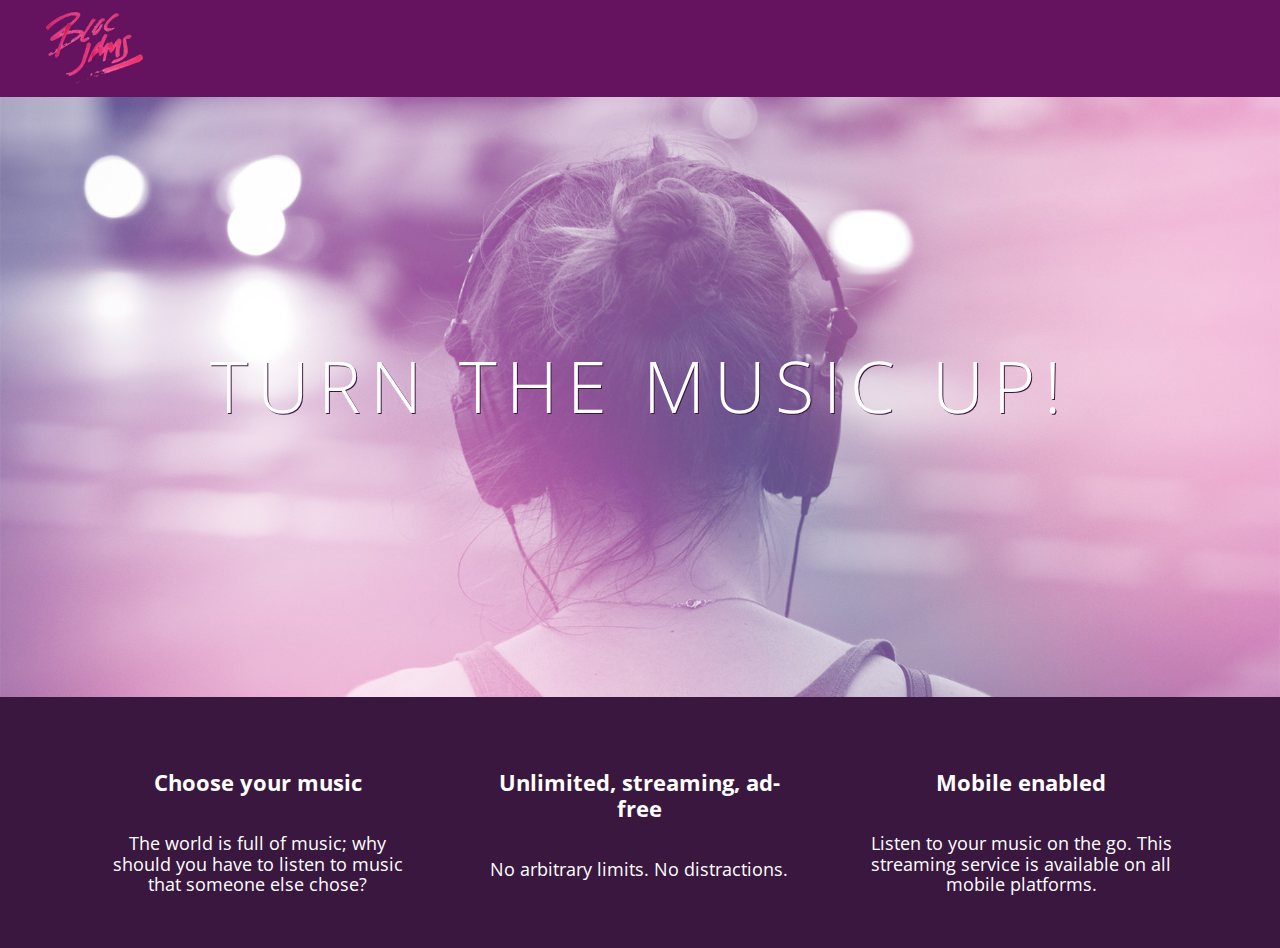
==== index.html @ 387cb3f5 "A8 first" ====
<!DOCTYPE html>
<html>
    <head>
        <title>Bloc Jams</title>
        <link rel="stylesheet" type="text/css" href="styles/main.css">
        <link rel="stylesheet" type="text/css" href="styles/landing.css">
        <link rel="stylesheet" type="text/css" href="styles/normalize.css">
        <link rel="stylesheet" type="text/css" href="http://fonts.googleapis.com/css?family=Open+Sans:400,800,600,700,300">
        <link rel="stylesheet" type="text/css" href="http://code.ionicframework.com/ionicons/2.0.1/css/ionicons.min.css">
        <meta name="viewport" content="width=device-width, initial-scale=1">
    </head>
        
    <body class="landing">
        <!--Navigation Bar-->
        <nav class="navbar">
            <img src="assets/images/bloc_jams_logo.png" alt="bloc jams logo" class="logo">
        </nav>
    
        <!--Hero-->
        <section class="hero-content">
            <h1 class="hero-title">Turn the music up!</h1>
        </section>
        
        <!--Selling Points-->
        <section class="selling-points container">
            <div class="point column third">
                <span class="ion-music-note"></span>
                <h5 class="point-title">Choose your music</h5>
                <p class="point-description">The world is full of music; why should you have to listen to music that someone else chose?</p>
            </div>
            <div class="point column third">
                 <span class="ion-radio-waves"></span>
                 <h5 class="point-title">Unlimited, streaming, ad-free</h5>
                 <p class="point-description">No arbitrary limits. No distractions.</p>
            </div>
            <div class="point column third">
                 <span class="ion-iphone"></span>
                 <h5 class="point-title">Mobile enabled</h5>
                 <p class="point-description">Listen to your music on the go. This streaming service is available on all mobile platforms.</p>
            </div>
        </section>
    
    
    
    </body>
</html>
---- styles/main.css ----
*, *:before, *:after {
    -moz-box-sizing: border-box;
    -webkit-box-sizing: border-box;
    box-sizing: border-box;
}

html {
    height: 100%;
    font-size: 100%;
}

body {
    font-family: 'Open Sans';
    color: white;
    min-height: 100%;
}

.navbar {
    padding: 0.5rem;
    background-color: rgb(101,18,95);
}

.navbar > .logo {
    position: relative;
    left: 2rem;
}

 .container {
     margin: 0 auto;
     max-width: 64rem;
 }

 @media (min-width: 640px) {
     html { font-size: 112%; }

     .column {
         float: left;
         padding-left: 1rem;
         padding-right: 1rem;
     }
 
     .column.full { width: 100%; }
     .column.two-thirds { width: 66.7%; }
     .column.half { width: 50%; }
     .column.third { width: 33.3%; }
     .column.fourth { width: 25%; }
     .column.flow-opposite { float: right; }  
 }
---- styles/landing.css ----
body.landing {
    background-color: rgb(58,23,63);
}

.hero-content {
    position: relative;
    min-height: 600px;
    background-image: url(../assets/images/bloc_jams_bg.jpg);
    background-repeat: no-repeat;
    background-position: center center;
    background-size: cover;
}

.hero-content .hero-title {
    position: absolute;
    top: 40%;
    -webkit-transform: translateY(-50%);
    -moz-transform: translateY(-50%);
    transform: translateY(-50%);
    width: 100%;
    text-align: center;
    font-size: 4rem;
    font-weight: 300;
    text-transform: uppercase;
    letter-spacing: 0.5rem;
    text-shadow: 1px 1px 0px rgb(58,23,63);
}

.selling-points {
    position: relative;
}

.point {
    position: relative;
    padding: 2rem;
    text-align: center;
}

.point  .point-title {
    font-size: 1.25rem;
}

.ion-music-note,
.ion-radio-waves,
.ion-iphone {
    color: rgb(233,50,117);
    font-size: 5rem;
}
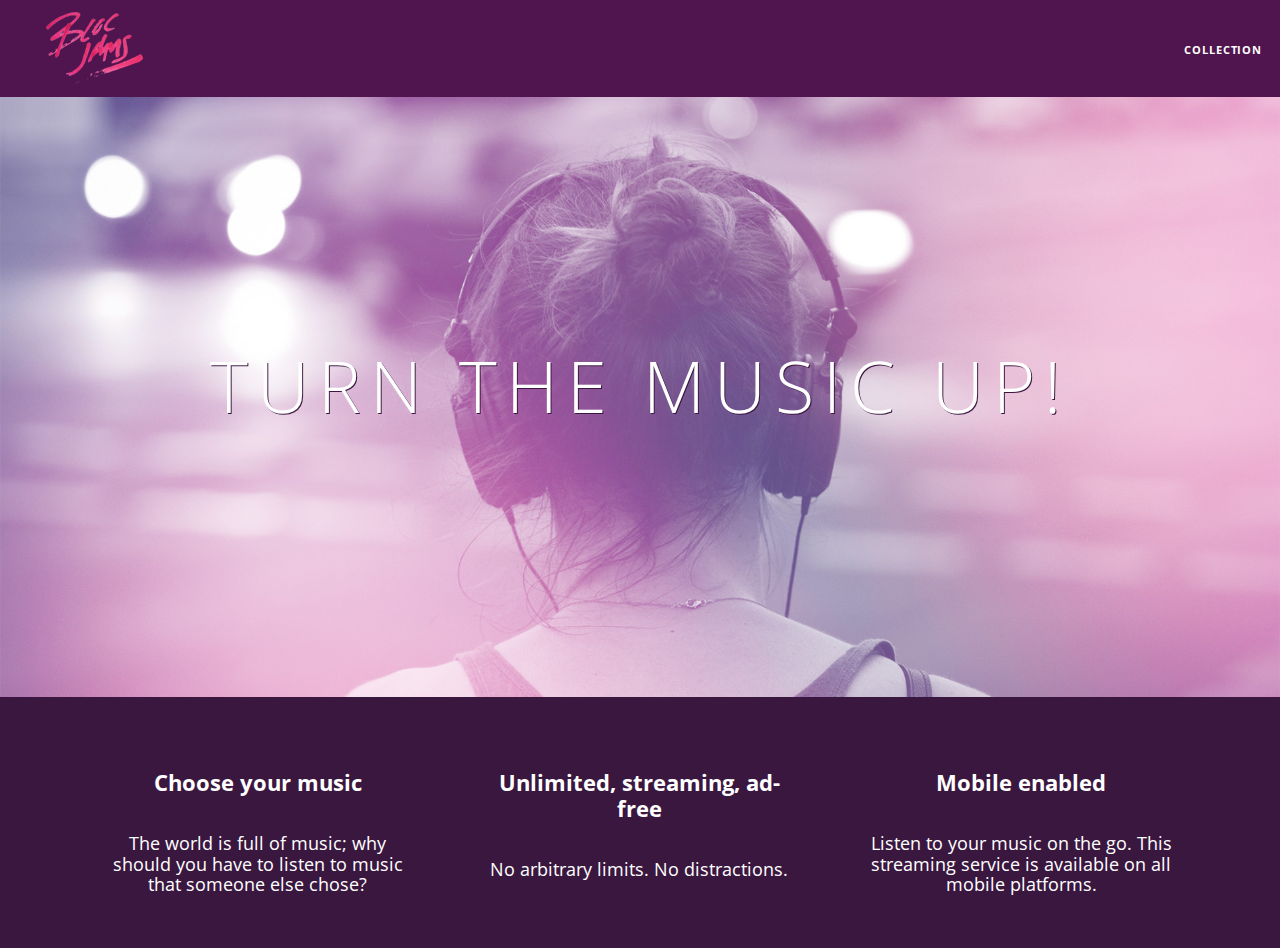
==== commit 95d27ce9: "a9 collection view" ====
--- a/index.html
+++ b/index.html
@@ -12,8 +12,13 @@
         
     <body class="landing">
         <!--Navigation Bar-->
-        <nav class="navbar">
-            <img src="assets/images/bloc_jams_logo.png" alt="bloc jams logo" class="logo">
+        <nav class="navbar">         
+            <a href="index.html" class="logo">
+                <img src="assets/images/bloc_jams_logo.png" alt="bloc jams logo">
+            </a>
+            <div class="links-container">
+                <a href="collection.html" class="navbar-link">collection</a>
+            </div>
         </nav>
     
         <!--Hero-->
@@ -23,17 +28,17 @@
         
         <!--Selling Points-->
         <section class="selling-points container">
-            <div class="point column third">
+            <div class="point column third clearfix">
                 <span class="ion-music-note"></span>
                 <h5 class="point-title">Choose your music</h5>
                 <p class="point-description">The world is full of music; why should you have to listen to music that someone else chose?</p>
             </div>
-            <div class="point column third">
+            <div class="point column third clearfix">
                  <span class="ion-radio-waves"></span>
                  <h5 class="point-title">Unlimited, streaming, ad-free</h5>
                  <p class="point-description">No arbitrary limits. No distractions.</p>
             </div>
-            <div class="point column third">
+            <div class="point column third clearfix">
                  <span class="ion-iphone"></span>
                  <h5 class="point-title">Mobile enabled</h5>
                  <p class="point-description">Listen to your music on the go. This streaming service is available on all mobile platforms.</p>
--- a/styles/main.css
+++ b/styles/main.css
@@ -16,13 +16,51 @@
 }
 
 .navbar {
+    position: relative;
     padding: 0.5rem;
-    background-color: rgb(101,18,95);
+    background-color: rgba(101,18,95,0.5);
+    z-index: 1;
 }
 
 .navbar > .logo {
     position: relative;
     left: 2rem;
+     cursor: pointer;  
+}
+
+ .navbar .links-container {
+     display: table;
+     position: absolute;
+     top: 0;
+     right: 0;
+     height: 100px;
+     color: white;
+     text-decoration: none;
+ }
+
+ .links-container .navbar-link {
+     display: table-cell;
+     position: relative;
+     height: 100%;
+     padding-left: 1rem;
+     padding-right: 1rem;
+     vertical-align: middle;
+     color: white;
+     font-size: 0.625rem;
+     letter-spacing: 0.05rem;
+     font-weight: 700;
+     text-transform: uppercase;
+     text-decoration: none;
+     cursor: pointer;
+ }
+ 
+ .links-container .navbar-link:hover {
+     color: rgb(233,50,117);
+ }
+
+.links-container .navbar-link:active{
+    background-color: white;
+    text-color:rgb(23,50,118);
 }
 
  .container {
@@ -45,4 +83,14 @@
      .column.third { width: 33.3%; }
      .column.fourth { width: 25%; }
      .column.flow-opposite { float: right; }  
- }+ }
+
+.clearfix::before,
+.clearfix::after {
+   content: " ";
+   display: table;
+}
+
+.clearfix::after {
+   clear: both;
+}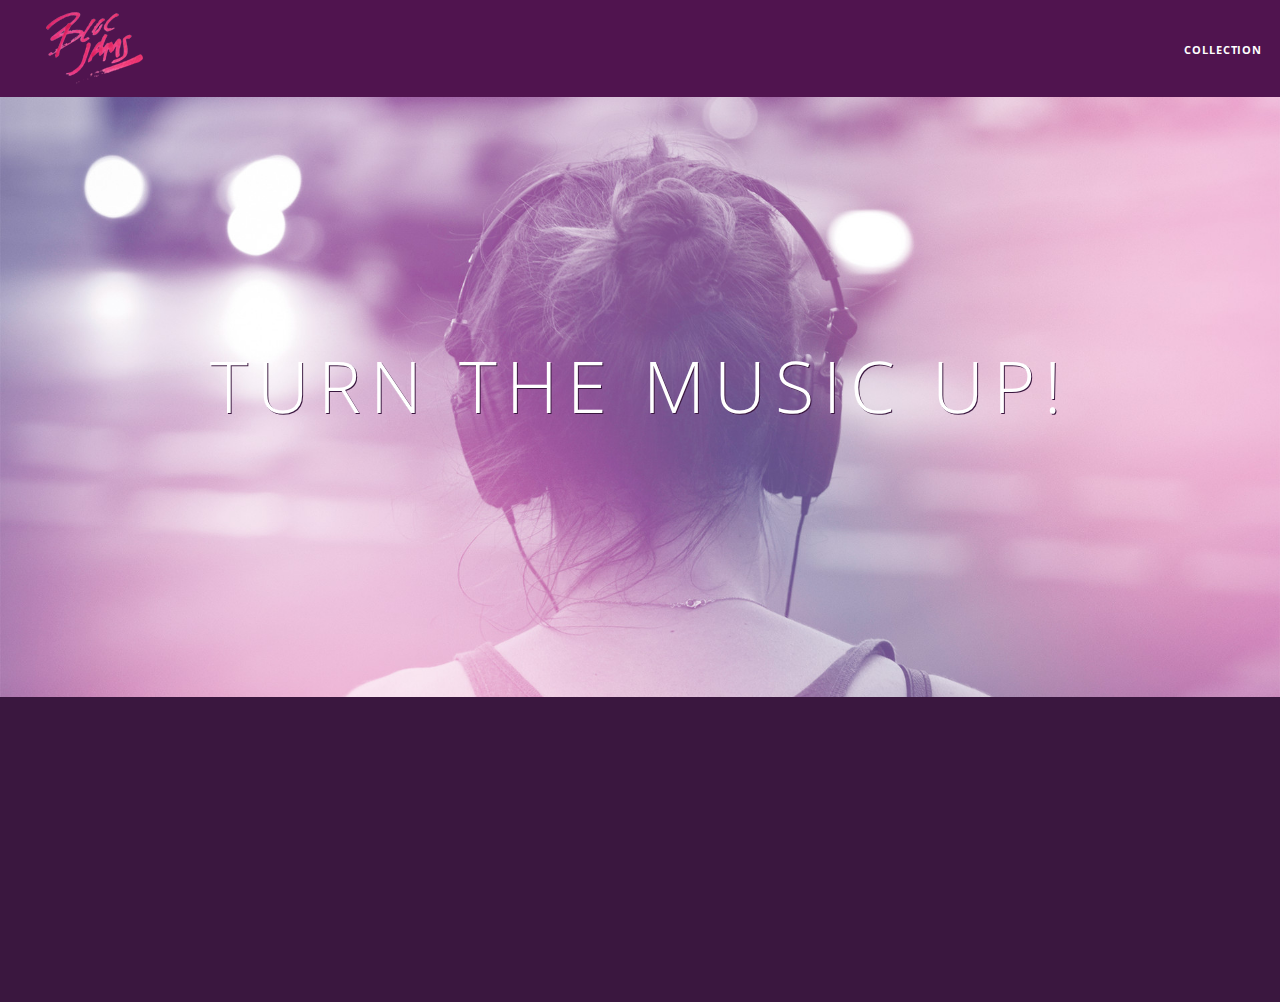
==== commit e47f224e: "a23_DOM_events" ====
--- a/index.html
+++ b/index.html
@@ -44,8 +44,10 @@
                  <p class="point-description">Listen to your music on the go. This streaming service is available on all mobile platforms.</p>
             </div>
         </section>
-    
-    
+        
+        
+    <script src ="scripts/utilities.js"></script>
+    <script src ="scripts/landing.js"></script>
     
     </body>
 </html>--- a/styles/main.css
+++ b/styles/main.css
@@ -68,6 +68,11 @@
      max-width: 64rem;
  }
 
+
+ .container.narrow {
+     max-width: 56rem;
+ }
+
  @media (min-width: 640px) {
      html { font-size: 112%; }
 
--- a/styles/landing.css
+++ b/styles/landing.css
@@ -34,6 +34,16 @@
     position: relative;
     padding: 2rem;
     text-align: center;
+     opacity: 0;
+     -webkit-transform: scaleX(0.9) translateY(3rem);
+     -moz-transform: scaleX(0.9) translateY(3rem);
+     transform: scaleX(0.9) translateY(3rem);
+     -webkit-transition: all 0.25s ease-in-out;
+     -moz-transition: all 0.25s ease-in-out;
+     transition: all 0.25s ease-in-out;
+     -webkit-transition-delay: 0.2s;
+     -moz-transition-delay: 0.2s;
+     transition-delay: 0.2s;
 }
 
 .point  .point-title {
